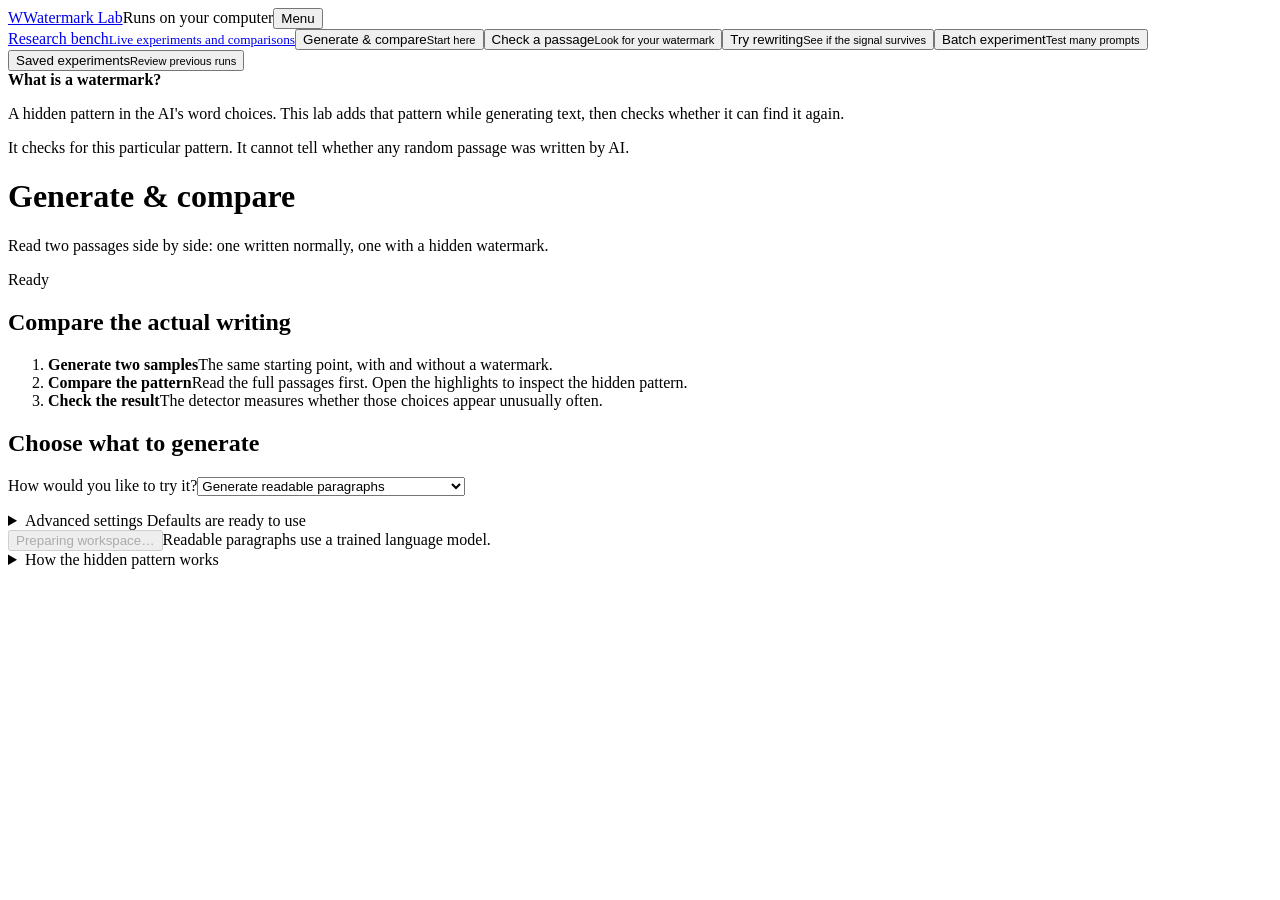
==== ui/index.html @ 050659ca "Initial Prototype" ====
﻿<!doctype html>
<html lang="en"><head><meta charset="utf-8"><meta name="viewport" content="width=device-width,initial-scale=1"><title>Watermark Lab</title><link rel="stylesheet" href="/style.css"></head><body>
<header><a class="brand" href="/">W<span>Watermark Lab</span></a><span class="local">Runs on your computer</span><button id="menu" class="secondary" aria-expanded="false" aria-controls="navigation">Menu</button></header>
<div class="workspace"><aside id="navigation"><nav aria-label="Workspace"><a class="research-link" href="http://127.0.0.1:8766">Research bench<small>Live experiments and comparisons</small></a><button class="selected" data-tab="generate">Generate & compare<small>Start here</small></button><button data-tab="detect">Check a passage<small>Look for your watermark</small></button><button data-tab="attack">Try rewriting<small>See if the signal survives</small></button><button data-tab="experiment">Batch experiment<small>Test many prompts</small></button><button data-tab="results">Saved experiments<small>Review previous runs</small></button></nav><div class="aside-note"><strong>What is a watermark?</strong><p>A hidden pattern in the AI's word choices. This lab adds that pattern while generating text, then checks whether it can find it again.</p><p>It checks for this particular pattern. It cannot tell whether any random passage was written by AI.</p></div></aside>
<main><div class="title"><div><h1 id="heading">Generate & compare</h1><p id="description">Read two passages side by side: one written normally, one with a hidden watermark.</p></div><span id="state" role="status">Ready</span></div>
<section id="intro" class="intro"><h2>Compare the actual writing</h2><ol class="walkthrough"><li><strong>Generate two samples</strong><span>The same starting point, with and without a watermark.</span></li><li><strong>Compare the pattern</strong><span>Read the full passages first. Open the highlights to inspect the hidden pattern.</span></li><li><strong>Check the result</strong><span>The detector measures whether those choices appear unusually often.</span></li></ol></section>
<div id="error" class="error" role="alert" hidden></div>
<section id="controls" aria-label="Run setup"><h2 id="setup-heading">Choose what to generate</h2><label for="mode">How would you like to try it?</label><select id="mode" aria-describedby="notice"><option value="real">Generate readable paragraphs</option><option value="offline">Numeric mechanism test (no paragraphs)</option></select><p id="notice" class="notice"></p>
<div id="model-fields" hidden><div class="model-grid"><label>Language model<input id="model" value="Qwen/Qwen2.5-0.5B-Instruct"><small>The model writes the text. First use may need a download.</small></label><label>Model version<input id="revision" value="main"><small>“main” uses the model's default version.</small></label></div></div>
<div id="generation-fields" hidden><label>Choose a topic<select id="presets"><option value="">Use my own instructions</option></select></label><label>What should the AI write?<textarea id="prompt" rows="3">Explain how urban gardens can improve life in a city. Write a coherent passage of about 200 words.</textarea></label></div>
<div id="text-fields" hidden><div class="field-heading"><label id="text-label" for="text">Passage to check</label><button id="use-last" class="text-button" hidden>Use my last watermarked sample</button></div><textarea id="text" rows="5" aria-describedby="text-help"></textarea><p id="text-help" class="help"></p><label id="attack-field" hidden>How should the text be rewritten?<select id="attack"><option value="paraphrase">Reword it three times</option><option value="translation">Translate to French, then back to English</option></select><small>We check the original and each rewritten version with the same detector.</small></label></div>
<div id="experiment-fields" hidden><p>For each topic, generate an ordinary sample and a watermarked sample, then rewrite the watermarked text three times and translate it out and back. Compare how often the detector still finds the pattern.</p><label>How many topics? (1–20)<input id="limit" type="number" min="1" max="20" value="1"><small>Start with 1. Larger experiments generate more text and take longer.</small></label></div>
<details id="settings"><summary>Advanced settings <span>Defaults are ready to use</span></summary><p class="help">You can run the demo without changing anything here.</p><div class="settings">
<label class="key">Watermark key<input id="key" type="password" autocomplete="off"><small>A secret recipe for the pattern, created for you. Keep the same key to check these samples later. Reloading creates a new key.</small><button id="copy-key" type="button" class="text-button">Copy key to keep it</button><span id="key-status" role="status"></span></label>
<label>Favored token share (gamma)<input id="gamma" type="number" value="0.25" step="0.01" min="0.01" max="0.99"><small>0.25 means about 25% of possible token choices are favored at each position.</small></label>
<label>Watermark strength (delta)<input id="delta" type="number" value="2" step="0.1" min="0" max="10"><small>Higher values push the model toward the pattern more strongly. 0 adds no watermark.</small></label>
<label>Detection cutoff<input id="threshold" type="number" value="4" step="0.1" min="0" max="20"><small>A signal score at or above this value counts as detected. 4 is this experiment's default.</small></label>
<label>Maximum output tokens<input id="max_new_tokens" type="number" value="200" min="16" max="512"><small>A token is a piece of a word, or one number in the demo. Longer samples give more evidence.</small></label>
<label>Randomness (temperature)<input id="temperature" type="number" value="0.8" step="0.1" min="0.1" max="2"><small>Higher values allow less predictable token choices.</small></label>
<label>Choice pool (top p)<input id="top_p" type="number" value="0.95" step="0.01" min="0.01" max="1"><small>Keep choices covering this share of probability. 0.95 means 95%.</small></label>
<label>Random seed<input id="seed" type="number" value="1234" min="0" max="2147483647"><small>Starting number for randomness. The pair uses the same seed for comparison.</small></label>
</div></details><div class="actions"><button id="run" class="primary" disabled>Preparing workspace…</button><button id="cancel" class="secondary" hidden>Stop run</button><span id="action-help">Readable paragraphs use a trained language model.</span></div><button id="smoke" class="text-button" hidden>Run a numeric batch demo instead</button></section>
<section id="progress" class="progress" hidden><h2 id="progress-heading">Generating your samples</h2><p id="progress-message" role="status">Starting the local model. Your results will appear below.</p><details><summary>Technical progress log</summary><pre id="log">Starting…</pre></details></section>
<section id="output" hidden><div class="section-title"><h2>Your results</h2><button id="export" class="secondary">Download results</button></div><div id="takeaway" class="takeaway" role="status"></div><details class="reading-guide"><summary>How to read these results</summary><p><strong>Signal score (z-score):</strong> how far the pattern is above what we'd expect by chance. Higher means more evidence. It is not a percentage or a probability that AI wrote the passage.</p><p><strong>Favored choices:</strong> the share of checked tokens on the green list. The list changes at each position using the previous token and your key.</p><p><strong>Checked tokens:</strong> the token pairs counted as evidence. The first token, special tokens, and repeated pairs are excluded.</p><p>The cutoff is an experimental setting. Detection can be wrong; a result below the cutoff does not prove a watermark is absent.</p></details><div id="samples" class="samples"></div><p id="french"></p></section>
<section id="results" hidden><div class="section-title"><h2>Experiment archive</h2><button id="refresh" class="secondary">Refresh</button></div><label>Choose a saved experiment<select id="runs"></select></label><p id="run-note"></p><p class="help">Signal score means strength of the pattern, not a probability. The chart compares average scores; the table shows each individual measurement.</p><div id="chart" class="chart"></div><div class="section-title"><h2>Individual measurements</h2><button id="csv" class="secondary">Download CSV</button></div><div class="table-wrap"><table><thead><tr><th>Sample</th><th>Version</th><th>Checked tokens</th><th>Favored share</th><th>Signal score</th><th>Pattern detected?</th></tr></thead><tbody id="rows"></tbody></table></div><label>Read a saved sample<select id="passages"></select></label><div id="passage" class="sample-prose archive-prose"></div></section>
<footer><details><summary>How the hidden pattern works</summary><p>Before each token is chosen, the key and previous token determine a “green list” of favored choices. Watermarked generation makes those choices more likely. The detector rebuilds the same lists and checks whether the passage uses them unusually often.</p><p>This research prototype uses HMAC-SHA256 and PCG64. Its approximate p-values and default detection cutoff have not been calibrated to guarantee a particular false-positive rate.</p></details></footer></main></div><script src="/app.js"></script></body></html>
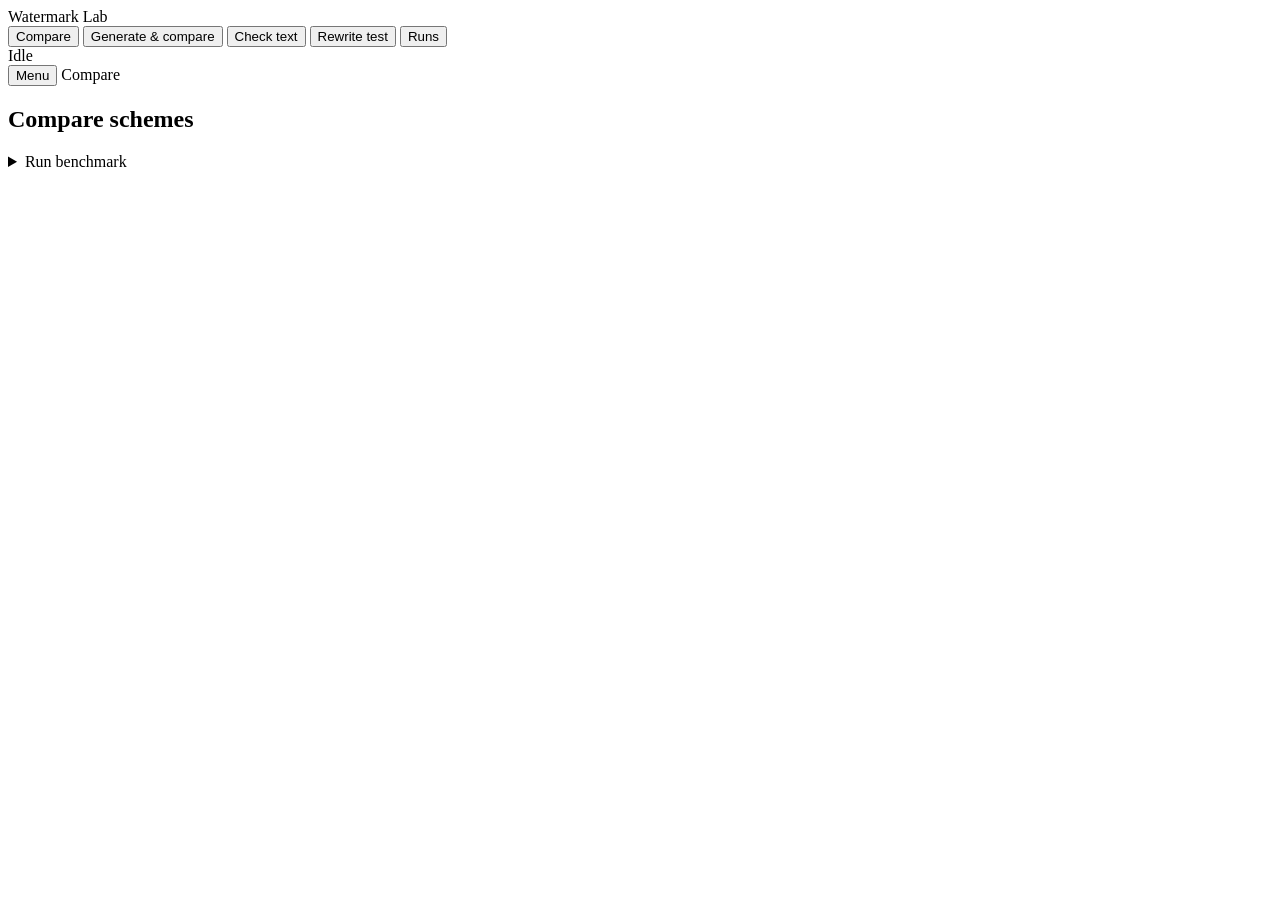
==== commit 3e6f0a3c: "Prototype 2: G2 hash engine, G4 semantic scheme, benchmarks, detector lab, rebuilt dashboard, progre" ====
--- a/ui/index.html
+++ b/ui/index.html
@@ -1,29 +1,132 @@
-﻿<!doctype html>
-<html lang="en"><head><meta charset="utf-8"><meta name="viewport" content="width=device-width,initial-scale=1"><title>Watermark Lab</title><link rel="stylesheet" href="/style.css"></head><body>
-<header><a class="brand" href="/">W<span>Watermark Lab</span></a><span class="local">Runs on your computer</span><button id="menu" class="secondary" aria-expanded="false" aria-controls="navigation">Menu</button></header>
-<div class="workspace"><aside id="navigation"><nav aria-label="Workspace"><a class="research-link" href="http://127.0.0.1:8766">Research bench<small>Live experiments and comparisons</small></a><button class="selected" data-tab="generate">Generate & compare<small>Start here</small></button><button data-tab="detect">Check a passage<small>Look for your watermark</small></button><button data-tab="attack">Try rewriting<small>See if the signal survives</small></button><button data-tab="experiment">Batch experiment<small>Test many prompts</small></button><button data-tab="results">Saved experiments<small>Review previous runs</small></button></nav><div class="aside-note"><strong>What is a watermark?</strong><p>A hidden pattern in the AI's word choices. This lab adds that pattern while generating text, then checks whether it can find it again.</p><p>It checks for this particular pattern. It cannot tell whether any random passage was written by AI.</p></div></aside>
-<main><div class="title"><div><h1 id="heading">Generate & compare</h1><p id="description">Read two passages side by side: one written normally, one with a hidden watermark.</p></div><span id="state" role="status">Ready</span></div>
-<section id="intro" class="intro"><h2>Compare the actual writing</h2><ol class="walkthrough"><li><strong>Generate two samples</strong><span>The same starting point, with and without a watermark.</span></li><li><strong>Compare the pattern</strong><span>Read the full passages first. Open the highlights to inspect the hidden pattern.</span></li><li><strong>Check the result</strong><span>The detector measures whether those choices appear unusually often.</span></li></ol></section>
-<div id="error" class="error" role="alert" hidden></div>
-<section id="controls" aria-label="Run setup"><h2 id="setup-heading">Choose what to generate</h2><label for="mode">How would you like to try it?</label><select id="mode" aria-describedby="notice"><option value="real">Generate readable paragraphs</option><option value="offline">Numeric mechanism test (no paragraphs)</option></select><p id="notice" class="notice"></p>
-<div id="model-fields" hidden><div class="model-grid"><label>Language model<input id="model" value="Qwen/Qwen2.5-0.5B-Instruct"><small>The model writes the text. First use may need a download.</small></label><label>Model version<input id="revision" value="main"><small>“main” uses the model's default version.</small></label></div></div>
-<div id="generation-fields" hidden><label>Choose a topic<select id="presets"><option value="">Use my own instructions</option></select></label><label>What should the AI write?<textarea id="prompt" rows="3">Explain how urban gardens can improve life in a city. Write a coherent passage of about 200 words.</textarea></label></div>
-<div id="text-fields" hidden><div class="field-heading"><label id="text-label" for="text">Passage to check</label><button id="use-last" class="text-button" hidden>Use my last watermarked sample</button></div><textarea id="text" rows="5" aria-describedby="text-help"></textarea><p id="text-help" class="help"></p><label id="attack-field" hidden>How should the text be rewritten?<select id="attack"><option value="paraphrase">Reword it three times</option><option value="translation">Translate to French, then back to English</option></select><small>We check the original and each rewritten version with the same detector.</small></label></div>
-<div id="experiment-fields" hidden><p>For each topic, generate an ordinary sample and a watermarked sample, then rewrite the watermarked text three times and translate it out and back. Compare how often the detector still finds the pattern.</p><label>How many topics? (1–20)<input id="limit" type="number" min="1" max="20" value="1"><small>Start with 1. Larger experiments generate more text and take longer.</small></label></div>
-<details id="settings"><summary>Advanced settings <span>Defaults are ready to use</span></summary><p class="help">You can run the demo without changing anything here.</p><div class="settings">
-<label class="key">Watermark key<input id="key" type="password" autocomplete="off"><small>A secret recipe for the pattern, created for you. Keep the same key to check these samples later. Reloading creates a new key.</small><button id="copy-key" type="button" class="text-button">Copy key to keep it</button><span id="key-status" role="status"></span></label>
-<label>Favored token share (gamma)<input id="gamma" type="number" value="0.25" step="0.01" min="0.01" max="0.99"><small>0.25 means about 25% of possible token choices are favored at each position.</small></label>
-<label>Watermark strength (delta)<input id="delta" type="number" value="2" step="0.1" min="0" max="10"><small>Higher values push the model toward the pattern more strongly. 0 adds no watermark.</small></label>
-<label>Detection cutoff<input id="threshold" type="number" value="4" step="0.1" min="0" max="20"><small>A signal score at or above this value counts as detected. 4 is this experiment's default.</small></label>
-<label>Maximum output tokens<input id="max_new_tokens" type="number" value="200" min="16" max="512"><small>A token is a piece of a word, or one number in the demo. Longer samples give more evidence.</small></label>
-<label>Randomness (temperature)<input id="temperature" type="number" value="0.8" step="0.1" min="0.1" max="2"><small>Higher values allow less predictable token choices.</small></label>
-<label>Choice pool (top p)<input id="top_p" type="number" value="0.95" step="0.01" min="0.01" max="1"><small>Keep choices covering this share of probability. 0.95 means 95%.</small></label>
-<label>Random seed<input id="seed" type="number" value="1234" min="0" max="2147483647"><small>Starting number for randomness. The pair uses the same seed for comparison.</small></label>
-</div></details><div class="actions"><button id="run" class="primary" disabled>Preparing workspace…</button><button id="cancel" class="secondary" hidden>Stop run</button><span id="action-help">Readable paragraphs use a trained language model.</span></div><button id="smoke" class="text-button" hidden>Run a numeric batch demo instead</button></section>
-<section id="progress" class="progress" hidden><h2 id="progress-heading">Generating your samples</h2><p id="progress-message" role="status">Starting the local model. Your results will appear below.</p><details><summary>Technical progress log</summary><pre id="log">Starting…</pre></details></section>
-<section id="output" hidden><div class="section-title"><h2>Your results</h2><button id="export" class="secondary">Download results</button></div><div id="takeaway" class="takeaway" role="status"></div><details class="reading-guide"><summary>How to read these results</summary><p><strong>Signal score (z-score):</strong> how far the pattern is above what we'd expect by chance. Higher means more evidence. It is not a percentage or a probability that AI wrote the passage.</p><p><strong>Favored choices:</strong> the share of checked tokens on the green list. The list changes at each position using the previous token and your key.</p><p><strong>Checked tokens:</strong> the token pairs counted as evidence. The first token, special tokens, and repeated pairs are excluded.</p><p>The cutoff is an experimental setting. Detection can be wrong; a result below the cutoff does not prove a watermark is absent.</p></details><div id="samples" class="samples"></div><p id="french"></p></section>
-<section id="results" hidden><div class="section-title"><h2>Experiment archive</h2><button id="refresh" class="secondary">Refresh</button></div><label>Choose a saved experiment<select id="runs"></select></label><p id="run-note"></p><p class="help">Signal score means strength of the pattern, not a probability. The chart compares average scores; the table shows each individual measurement.</p><div id="chart" class="chart"></div><div class="section-title"><h2>Individual measurements</h2><button id="csv" class="secondary">Download CSV</button></div><div class="table-wrap"><table><thead><tr><th>Sample</th><th>Version</th><th>Checked tokens</th><th>Favored share</th><th>Signal score</th><th>Pattern detected?</th></tr></thead><tbody id="rows"></tbody></table></div><label>Read a saved sample<select id="passages"></select></label><div id="passage" class="sample-prose archive-prose"></div></section>
-<footer><details><summary>How the hidden pattern works</summary><p>Before each token is chosen, the key and previous token determine a “green list” of favored choices. Watermarked generation makes those choices more likely. The detector rebuilds the same lists and checks whether the passage uses them unusually often.</p><p>This research prototype uses HMAC-SHA256 and PCG64. Its approximate p-values and default detection cutoff have not been calibrated to guarantee a particular false-positive rate.</p></details></footer></main></div><script src="/app.js"></script></body></html>
+<!doctype html>
+<html lang="en">
+<head>
+<meta charset="utf-8">
+<meta name="viewport" content="width=device-width, initial-scale=1">
+<title>Watermark Lab</title>
+<meta name="description" content="Compare watermark schemes on speed, text quality and detection, and test your own text.">
+<link rel="icon" href="data:image/svg+xml,%3Csvg xmlns='http://www.w3.org/2000/svg' viewBox='0 0 32 32'%3E%3Crect width='32' height='32' rx='8' fill='%231b6c80'/%3E%3Cpath d='M7 20l5-8 4 6 3-4 6 8' fill='none' stroke='white' stroke-width='2.4' stroke-linecap='round' stroke-linejoin='round'/%3E%3C/svg%3E">
+<link rel="preconnect" href="https://fonts.googleapis.com">
+<link href="https://fonts.googleapis.com/css2?family=IBM+Plex+Mono:wght@400;500&family=IBM+Plex+Sans:wght@400;500;600&display=swap" rel="stylesheet">
+<link rel="stylesheet" href="/style.css">
+</head>
+<body>
+<div class="frame">
+  <aside class="side" aria-label="Sections">
+    <div class="brand"><span class="mark" aria-hidden="true"></span><span>Watermark Lab</span></div>
+    <nav class="nav" id="nav">
+      <button data-view="results" class="on">Compare</button>
+      <button data-view="generate">Generate &amp; compare</button>
+      <button data-view="detect">Check text</button>
+      <button data-view="attack">Rewrite test</button>
+      <button data-view="runs">Runs</button>
+    </nav>
+    <div class="side-foot"><div class="chip" id="job-chip"><i></i><span>Idle</span></div></div>
+  </aside>
 
+  <header class="top">
+    <button class="menu" id="menu" aria-label="Open sections">Menu</button>
+    <span class="crumb" id="crumb">Compare</span>
+    <span class="spacer"></span>
+    <button class="ghost" id="cancel" hidden>Cancel job</button>
+  </header>
 
+  <main class="sheet">
+    <section id="results" class="view">
+      <div class="row-between wrap-gap">
+        <h1>Compare schemes</h1>
+        <details class="pop">
+          <summary class="ghost">Run benchmark</summary>
+          <div class="pop-body card">
+            <label for="bench-limit">Prompts</label>
+            <input id="bench-limit" type="number" min="1" max="20" value="20" title="Two seeds each. 20 prompts is roughly 25 minutes on the GPU.">
+            <div class="actions"><button class="primary" id="run-bench">Start</button></div>
+          </div>
+        </details>
+      </div>
+      <div id="bench-out"></div>
+    </section>
 
+    <section id="bench" class="view" hidden>
+      <h1 id="title">Generate &amp; compare</h1>
+      <div class="card input-card">
+        <div id="in-generate">
+          <label for="prompt">Prompt</label>
+          <textarea id="prompt" rows="3" placeholder="Explain how vaccines train the immune system."></textarea>
+          <div class="chips" id="prompt-chips" aria-label="Example prompts"></div>
+        </div>
+        <div id="in-text" hidden>
+          <div class="row-between"><label for="text">Text</label><button class="link" id="use-last" hidden>Paste watermarked sample</button></div>
+          <textarea id="text" rows="7" placeholder="Paste text."></textarea>
+          <div id="attack-pick" hidden>
+            <label for="attack">Rewrite</label>
+            <select id="attack">
+              <option value="paraphrase">Paraphrase ×3</option>
+              <option value="translation">French and back</option>
+            </select>
+          </div>
+        </div>
+        <div class="controls">
+          <div>
+            <label for="scheme">Scheme</label>
+            <select id="scheme">
+              <option value="v1">v1 · previous-token</option>
+              <option value="v2-h1">v2 · hash, context 1</option>
+              <option value="v2-h4">v2 · hash, context 4</option>
+              <option value="v2-min4">v2 · min-hash, context 4</option>
+            </select>
+          </div>
+          <div class="seg" role="group" aria-label="Mode">
+            <button data-mode="real" class="on" title="Real language model">Text</button>
+            <button data-mode="offline" title="Instant demo with an untrained model; output is token IDs">Demo</button>
+          </div>
+          <button class="primary" id="run">Generate &amp; compare</button>
+        </div>
+      </div>
+
+      <details class="card settings" id="settings">
+        <summary>Settings</summary>
+        <div class="grid4">
+          <div><label for="model">Model</label><input id="model" value="Qwen/Qwen2.5-0.5B-Instruct"></div>
+          <div><label for="revision">Revision</label><input id="revision" value="main"></div>
+          <div class="span2"><label for="key">Key <button class="link" id="newkey" type="button">New</button></label>
+            <input id="key" class="mono" autocomplete="off" spellcheck="false"></div>
+          <div><label for="gamma" title="Share of words that count as favored by chance">Green share</label><input id="gamma" type="number" step="0.05" min="0.01" max="0.99" value="0.25"></div>
+          <div><label for="delta" title="How strongly favored words are boosted while writing">Strength</label><input id="delta" type="number" step="0.5" min="0" max="10" value="2"></div>
+          <div><label for="threshold" title="Score at or above this counts as detected">Detect at z ≥</label><input id="threshold" type="number" step="0.5" min="0" max="20" value="4"></div>
+          <div><label for="temperature">Temperature</label><input id="temperature" type="number" step="0.1" min="0.1" max="2" value="0.8"></div>
+          <div><label for="top_p">Top-p</label><input id="top_p" type="number" step="0.05" min="0.01" max="1" value="0.95"></div>
+          <div><label for="max_new_tokens">Max tokens</label><input id="max_new_tokens" type="number" step="16" min="16" max="512" value="256"></div>
+          <div><label for="seed">Seed</label><input id="seed" type="number" min="0" value="1234"></div>
+        </div>
+      </details>
+
+      <div id="out" aria-live="polite"><div id="result"></div></div>
+    </section>
+
+    <section id="runs" class="view" hidden>
+      <div class="runs-grid">
+        <div class="col-list">
+          <div class="row-between"><h1>Runs</h1><button class="ghost" id="refresh">Refresh</button></div>
+          <div id="run-list" class="run-list"></div>
+          <details class="card settings">
+            <summary>New experiment</summary>
+            <label for="limit">Prompts</label>
+            <input id="limit" type="number" min="1" max="20" value="1">
+            <div class="actions"><button class="primary" id="run-exp">Start</button></div>
+          </details>
+        </div>
+        <div class="col-detail" id="run-detail"></div>
+      </div>
+    </section>
+  </main>
+</div>
+
+<aside class="toast card" id="job" hidden aria-live="polite">
+  <div class="row-between"><strong id="job-title">Working</strong><span class="mono small" id="job-time"></span></div>
+  <div class="bar"><i></i></div>
+  <pre id="log"></pre>
+</aside>
+<script src="/app.js"></script>
+</body>
+</html>
